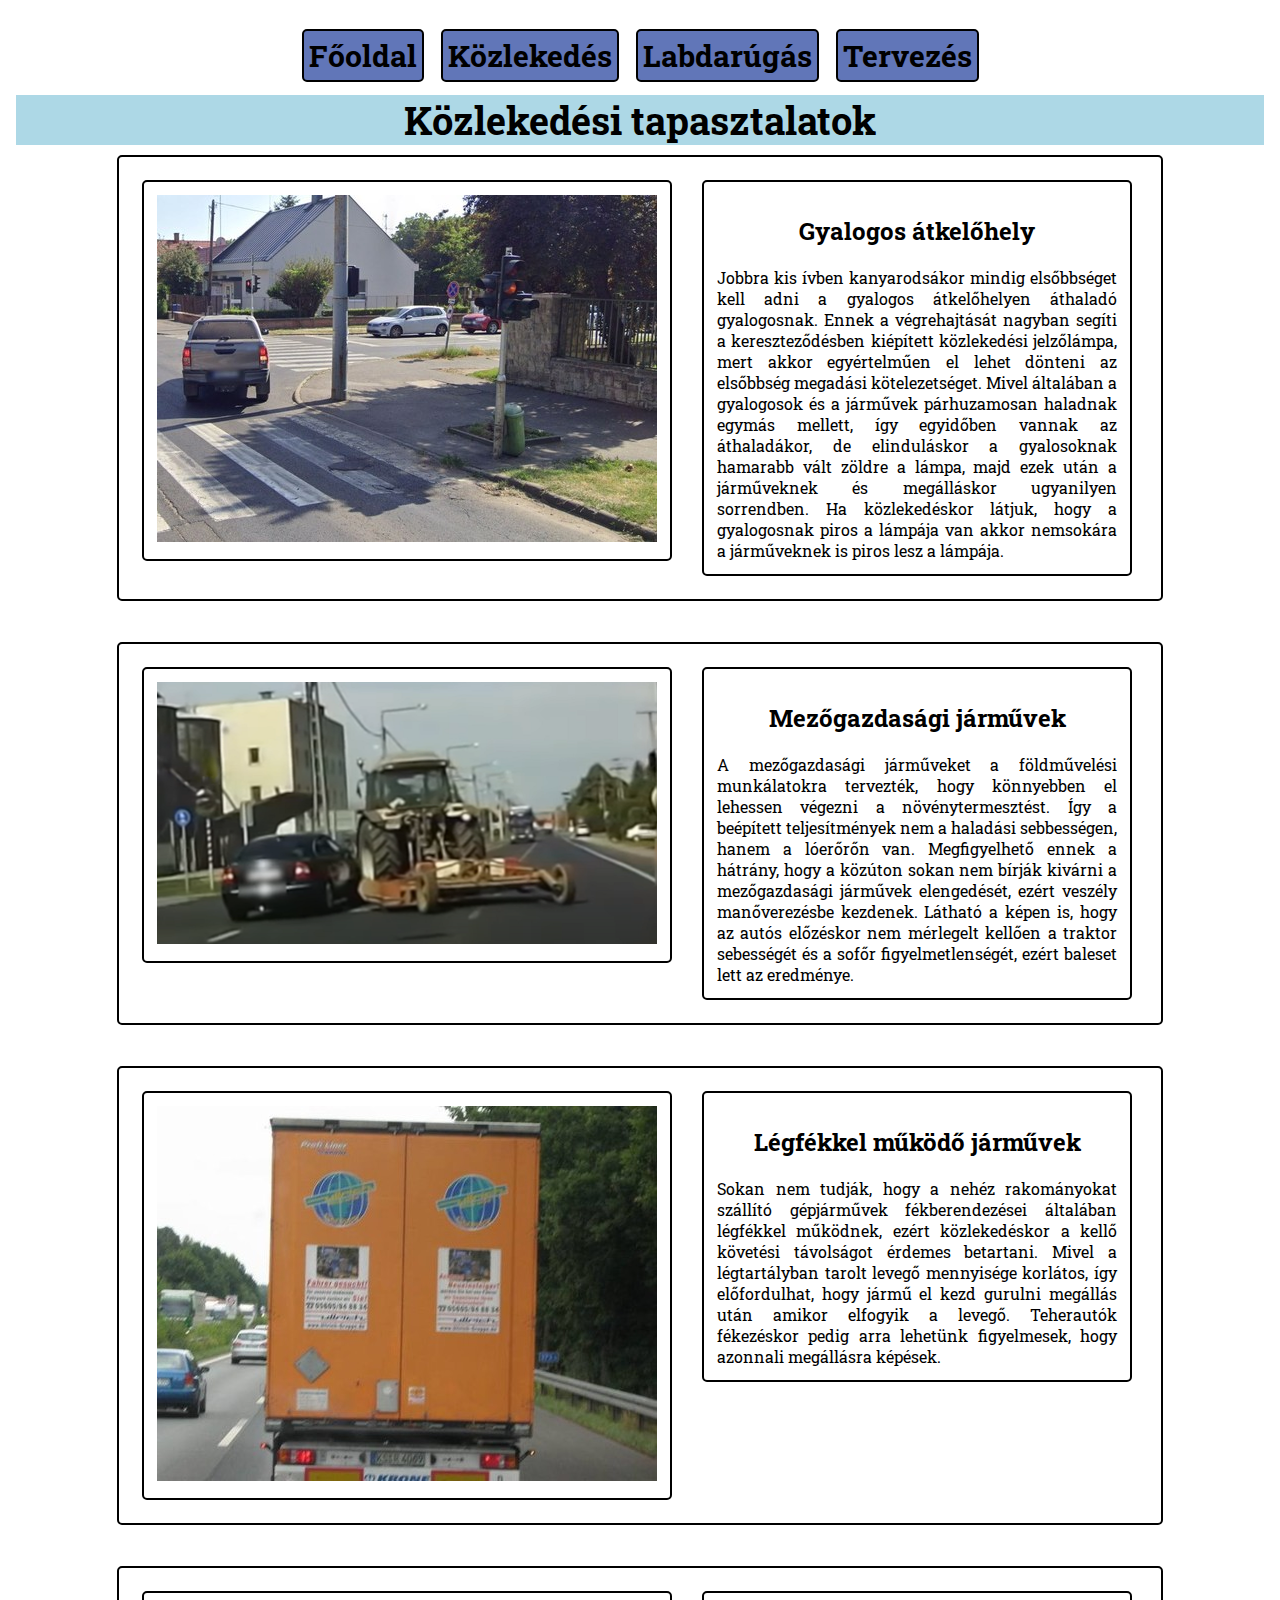
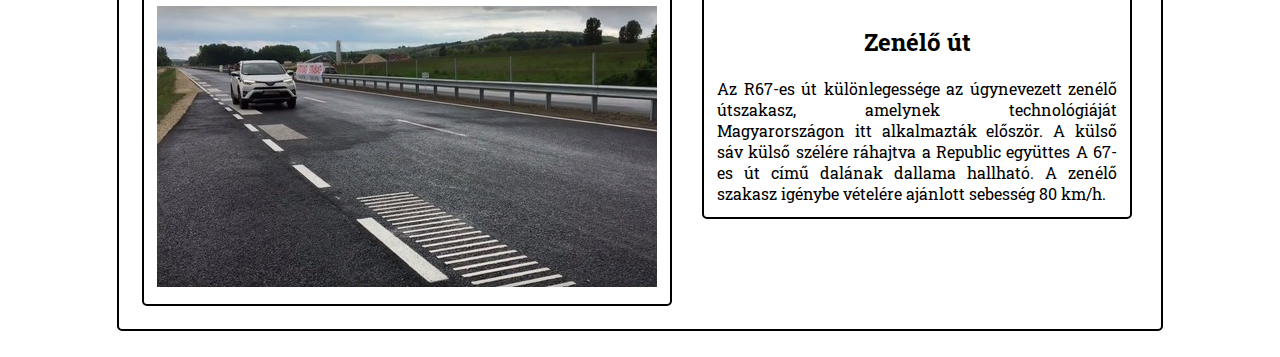
==== közlekedes.html @ 1cb578e0 "Add files via upload" ====
<!DOCTYPE html>
<html>
	<head>
		<title>Portfóló - Közlekedés</title>
		
		<meta charset="utf-8">

		<meta name="viewport" content="width=device-width, initial-scale=1">

		<link rel="stylesheet" type="text/css" href="css/main.css">

		<link href="https://fonts.googleapis.com/css2?family=Roboto+Slab:wght@300&display=swap" rel="stylesheet">
		<!--<img src="css/kepek/szovet.jpg">-->

	</head>
	
	<body>		
		<header class="fejlec">
			<div>
				<a class="panelek" style="text-decoration: none" href="file:///C:/Users/todacsa/Desktop/Elso%20honlap%20projeckt/index.html" > <b> Főoldal </b> </a>
				<a class="panelek" style="text-decoration: none" href="file:///C:/Users/todacsa/Desktop/Elso%20honlap%20projeckt/k%C3%B6zlekedes.html" > <b> Közlekedés </b> </a>
				<a class="panelek" style="text-decoration: none" href="file:///C:/Users/todacsa/Desktop/Elso%20honlap%20projeckt/labdarugas.html"> <b> Labdarúgás </b> </a>
				<a class="panelek" style="text-decoration: none" href="file:///C:/Users/todacsa/Desktop/Elso%20honlap%20projeckt/tervezes.html"> <b> Tervezés </b> </a>
			</div>
		</header>

		<main>

			<div>
				<h1>
					Közlekedési tapasztalatok
				</h1>
			</div>


			<div class="kartya1">
				
			        <div class="kartya1">
						
						<img  src="css/kepek/lampa.jpeg" alt="Közúti trkator"> </a>

					</div>

					<div class="alma">
			        	 <h2 >
			        	 	Gyalogos átkelőhely 
			        	 </h2> 

			        	 <div >
			        	 	Jobbra kis ívben kanyarodsákor mindig elsőbbséget kell adni a gyalogos átkelőhelyen áthaladó gyalogosnak. Ennek a végrehajtását nagyban segíti a kereszteződésben kiépített közlekedési jelzőlámpa, mert akkor egyértelműen el lehet dönteni az elsőbbség megadási kötelezetséget. Mivel általában a gyalogosok és a járművek párhuzamosan haladnak egymás mellett, így egyidőben vannak az áthaladákor, de elinduláskor a gyalosoknak hamarabb vált zöldre a lámpa, majd ezek után a járműveknek és megálláskor ugyanilyen sorrendben. Ha közlekedéskor látjuk, hogy a gyalogosnak piros a lámpája van akkor nemsokára a járműveknek is piros lesz a lámpája.
			        	</div>
			        </div>			       
      		</div>

      		<br>
      		<br>





      		<div class="kartya1">
				
			  	<div class="kartya1">
						
					<img  src="css/kepek/kasza.png" alt="Közúti trkator"> </a>

				</div>

				<div class="alma">
			        <h2 >
			        	 	Mezőgazdasági járművek 
			        </h2> 

			        <div >
			        	A mezőgazdasági járműveket a földművelési munkálatokra tervezték, hogy könnyebben el lehessen végezni a növénytermesztést. Így a beépített teljesítmények nem a haladási sebbességen, hanem a lóerőrőn van. Megfigyelhető ennek a hátrány, hogy a közúton sokan nem bírják kivárni a mezőgazdasági járművek elengedését, ezért veszély manőverezésbe kezdenek. Látható a képen is, hogy az autós előzéskor nem mérlegelt kellően a traktor sebességét és a sofőr figyelmetlenségét, ezért baleset lett az eredménye.
			        </div>
			    </div>			       
      		</div>

      		<br>
      		<br>






      		<div class="kartya1">
				
			  	<div class="kartya1">
						
					<img  src="css/kepek/furgon.jpeg" alt="Közúti trkator"> </a>

				</div>

				<div class="alma">
			        <h2 >
			        	 	Légfékkel működő járművek
			        </h2> 

			        <div >
			        	Sokan nem tudják, hogy a nehéz rakományokat szállító gépjárművek fékberendezései általában légfékkel működnek, ezért közlekedéskor a kellő követési távolságot érdemes betartani. Mivel a légtartályban tarolt levegő mennyisége korlátos, így előfordulhat, hogy jármű el kezd gurulni megállás után amikor elfogyik a levegő. Teherautók fékezéskor pedig arra lehetünk figyelmesek, hogy azonnali megállásra képések.        
			        </div>
			    </div>			       
      		</div>

      		<br>
      		<br>




      		<div class="kartya1">
				
			  	<div class="kartya1">
						
					<img  src="css/kepek/67.jpeg" alt="Közúti trkator">

				</div>

				<div class="alma">
			        <h2 >
			        	 	Zenélő út
			        </h2> 

			        <div >
			        	Az R67-es út különlegessége az úgynevezett zenélő útszakasz, amelynek technológiáját Magyarországon itt alkalmazták először. A külső sáv külső szélére ráhajtva a Republic együttes A 67-es út című dalának dallama hallható. A zenélő szakasz igénybe vételére ajánlott sebesség 80 km/h.
			        </div>
			    </div>			       
      		</div>




		</main>
	</body>
</html>
---- css/main.css ----
body{
	font-family: 'Roboto Slab', serif; 
	margin: 1rem;

}

header{
	background-image: url(file:///C:/Users/todacsa/Desktop/Elso%20honlap%20projeckt/css/kepek/szovet.jpg);
	padding: 0.5rem;
}

.fejlec{
	font-size: 30px;
	text-align: center;

}

.panelek{
	
	border: 2px solid black;
	border-radius: 5px;
	background-color: #6176b8;
	display: inline-block;
	padding: 5px;
	margin: 5px;
	color: black;
	
}


main{
	text-align: center;
	background-image: url(file:///C:/Users/todacsa/Desktop/Elso%20honlap%20projeckt/css/kepek/muszaki.jpg);
}


h1{	
	font-size: 240%;
	min-width: 5%;
	text-align: center;
	background-color: lightblue;
	margin: 0px;

}


.kezdoszoveg{
	border: 2px solid black;
	border-radius: 5px;
	margin: 1rem 5%;
	padding: 5px 2px;
	background: white;
	text-align: center;


}

.kezdo {
    text-align: center;

}

img{
	max-width: 100%;
}


.kartya img{
	min-width: 5%;
	display: inline-block;
	margin: 0px;
}

.kartya {
    border: 2px solid black;
	border-radius: 5px;
	background-color: white;
	display: inline-block;
	padding: 5px;
	margin: 15px;
	text-align: left;

}

.kartya1 {
    border: 2px solid black;
	border-radius: 5px;
	background-color: white;
	display: inline-block;
	padding: 13px;
	margin: 10px;

	text-align: center;
}

.kartya1 img{
	display: inline-block;

}

.alma{
	padding: 13px;
	margin: 1% 1rem;
	border: 2px solid black;
	border-radius: 5px;
	max-width: 25rem;
	display: inline-block;
	text-align: justify;
	vertical-align: top;
}

a{
	color: #000000;
}

.terv{
	border: 2px solid black;
	border-radius: 5px;
	background-color: white;
	display: inline-block;
	padding: 5px;
	margin: 1rem 5%;
	text-align: left;
	text-align: center;
	font-size: 20px;
}

.link{
	text-align: center;
	margin: 1rem;
}

.folia{
	text-align: justify;
	margin: 1rem;
}

h2{
	text-align: center;
}
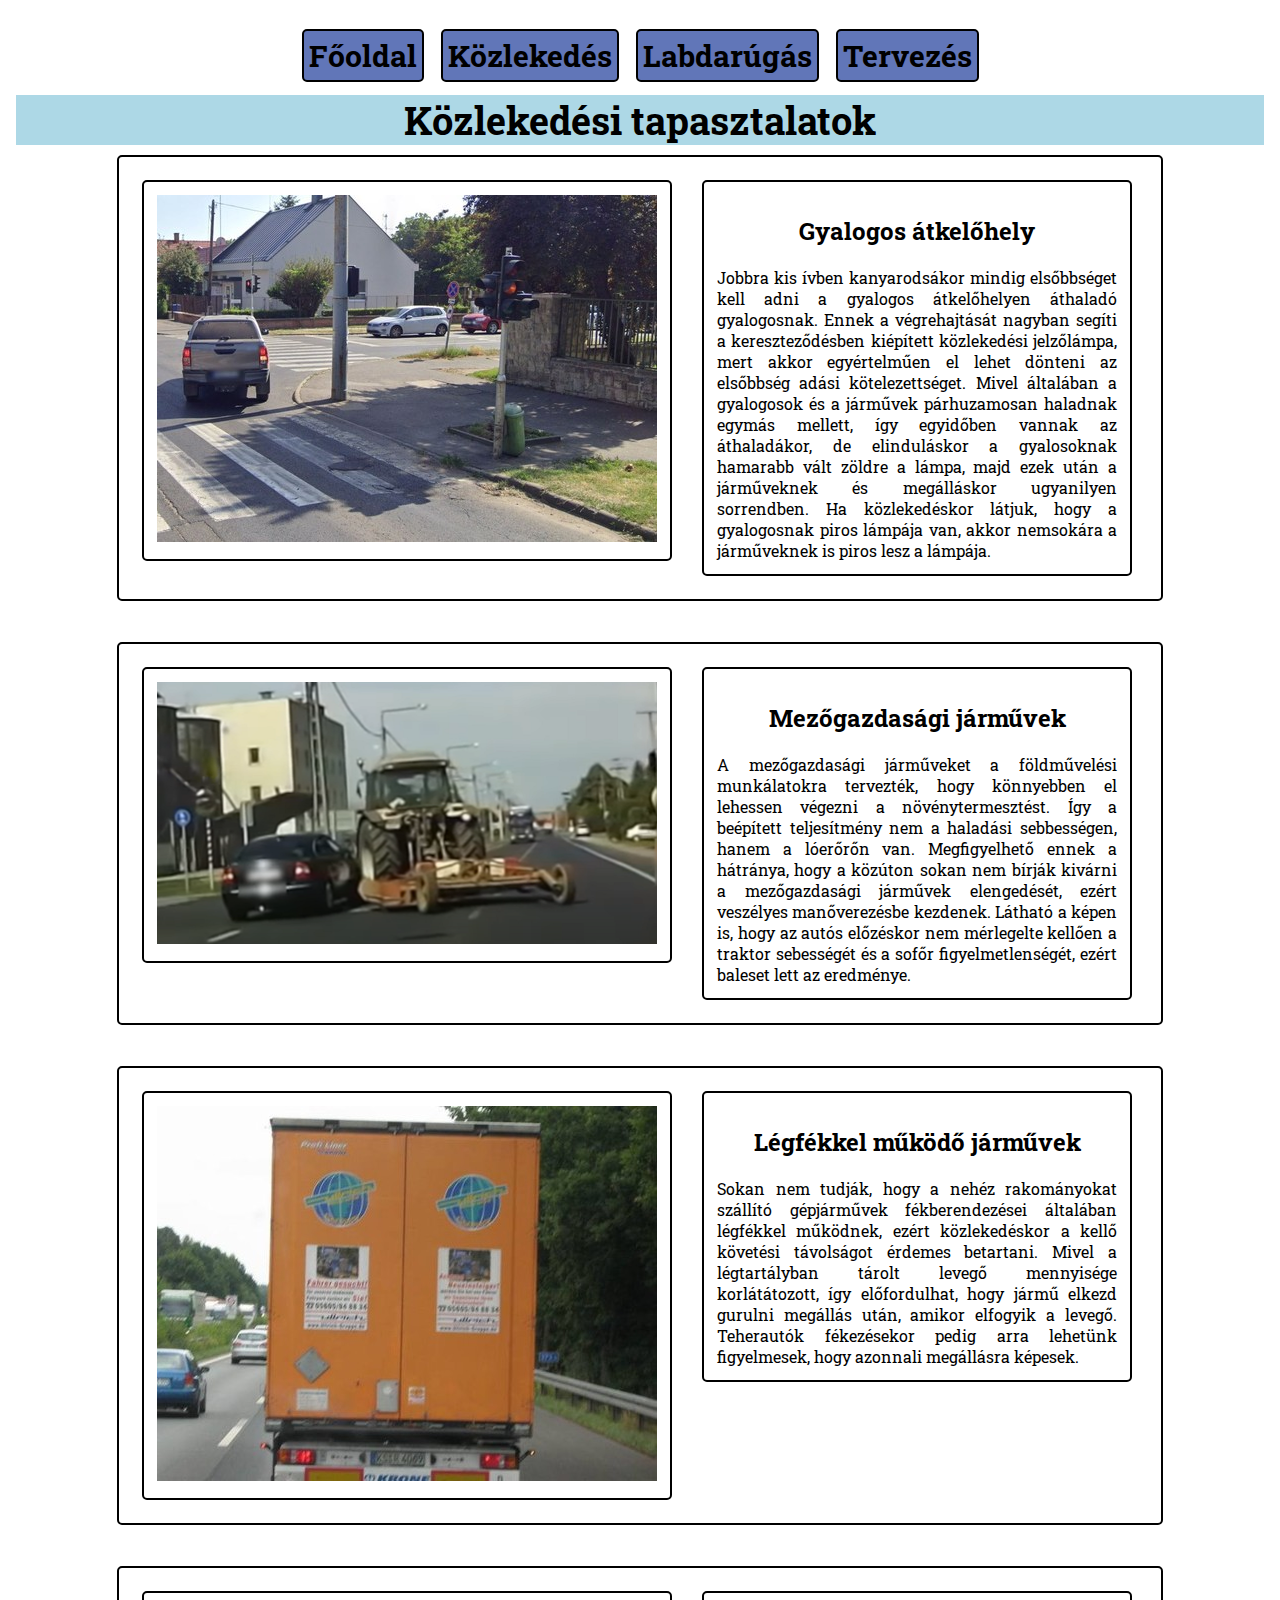
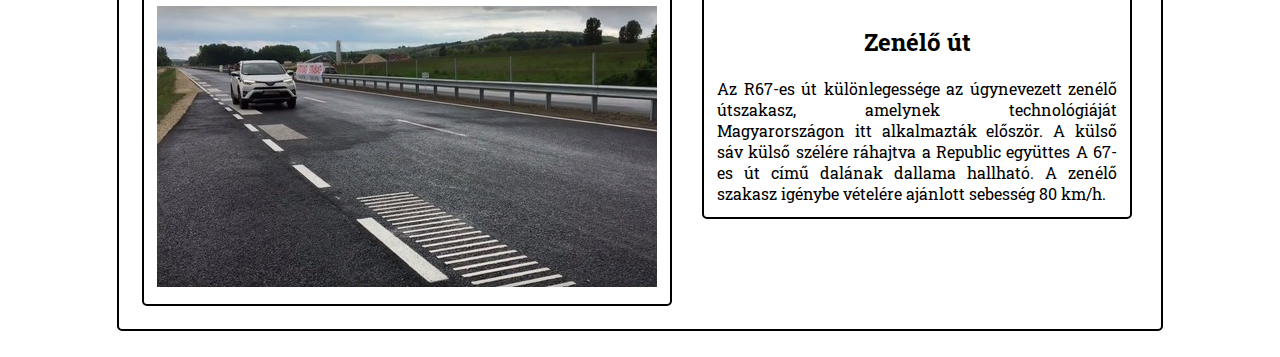
==== commit 20835fb3: "Update közlekedes.html" ====
--- a/közlekedes.html
+++ b/közlekedes.html
@@ -17,10 +17,10 @@
 	<body>		
 		<header class="fejlec">
 			<div>
-				<a class="panelek" style="text-decoration: none" href="file:///C:/Users/todacsa/Desktop/Elso%20honlap%20projeckt/index.html" > <b> Főoldal </b> </a>
-				<a class="panelek" style="text-decoration: none" href="file:///C:/Users/todacsa/Desktop/Elso%20honlap%20projeckt/k%C3%B6zlekedes.html" > <b> Közlekedés </b> </a>
-				<a class="panelek" style="text-decoration: none" href="file:///C:/Users/todacsa/Desktop/Elso%20honlap%20projeckt/labdarugas.html"> <b> Labdarúgás </b> </a>
-				<a class="panelek" style="text-decoration: none" href="file:///C:/Users/todacsa/Desktop/Elso%20honlap%20projeckt/tervezes.html"> <b> Tervezés </b> </a>
+				<a class="panelek" style="text-decoration: none" href="index.html" > <b> Főoldal </b> </a>
+				<a class="panelek" style="text-decoration: none" href="közlekedes.html" > <b> Közlekedés </b> </a>
+				<a class="panelek" style="text-decoration: none" href="labdarugas.html"> <b> Labdarúgás </b> </a>
+				<a class="panelek" style="text-decoration: none" href="tervezes.html"> <b> Tervezés </b> </a>
 			</div>
 		</header>
 
@@ -47,7 +47,10 @@
 			        	 </h2> 
 
 			        	 <div >
-			        	 	Jobbra kis ívben kanyarodsákor mindig elsőbbséget kell adni a gyalogos átkelőhelyen áthaladó gyalogosnak. Ennek a végrehajtását nagyban segíti a kereszteződésben kiépített közlekedési jelzőlámpa, mert akkor egyértelműen el lehet dönteni az elsőbbség megadási kötelezetséget. Mivel általában a gyalogosok és a járművek párhuzamosan haladnak egymás mellett, így egyidőben vannak az áthaladákor, de elinduláskor a gyalosoknak hamarabb vált zöldre a lámpa, majd ezek után a járműveknek és megálláskor ugyanilyen sorrendben. Ha közlekedéskor látjuk, hogy a gyalogosnak piros a lámpája van akkor nemsokára a járműveknek is piros lesz a lámpája.
+			        	 	Jobbra kis ívben kanyarodsákor mindig elsőbbséget kell adni a gyalogos átkelőhelyen áthaladó gyalogosnak. 
+						Ennek a végrehajtását nagyban segíti a kereszteződésben kiépített közlekedési jelzőlámpa, mert akkor egyértelműen el lehet dönteni az elsőbbség adási kötelezettséget. 
+						Mivel általában a gyalogosok és a járművek párhuzamosan haladnak egymás mellett, így egyidőben vannak az áthaladákor, de elinduláskor a gyalosoknak hamarabb vált zöldre a lámpa, majd ezek után a járműveknek és megálláskor ugyanilyen sorrendben. 
+						Ha közlekedéskor látjuk, hogy a gyalogosnak piros lámpája van, akkor nemsokára a járműveknek is piros lesz a lámpája.
 			        	</div>
 			        </div>			       
       		</div>
@@ -73,7 +76,10 @@
 			        </h2> 
 
 			        <div >
-			        	A mezőgazdasági járműveket a földművelési munkálatokra tervezték, hogy könnyebben el lehessen végezni a növénytermesztést. Így a beépített teljesítmények nem a haladási sebbességen, hanem a lóerőrőn van. Megfigyelhető ennek a hátrány, hogy a közúton sokan nem bírják kivárni a mezőgazdasági járművek elengedését, ezért veszély manőverezésbe kezdenek. Látható a képen is, hogy az autós előzéskor nem mérlegelt kellően a traktor sebességét és a sofőr figyelmetlenségét, ezért baleset lett az eredménye.
+			        	A mezőgazdasági járműveket a földművelési munkálatokra tervezték, hogy könnyebben el lehessen végezni a növénytermesztést. 
+					Így a beépített teljesítmény nem a haladási sebbességen, hanem a lóerőrőn van. Megfigyelhető ennek a hátránya, hogy a közúton 
+					sokan nem bírják kivárni a mezőgazdasági járművek elengedését, ezért veszélyes manőverezésbe kezdenek. Látható a képen is, hogy 
+					az autós előzéskor nem mérlegelte kellően a traktor sebességét és a sofőr figyelmetlenségét, ezért baleset lett az eredménye.
 			        </div>
 			    </div>			       
       		</div>
@@ -100,7 +106,10 @@
 			        </h2> 
 
 			        <div >
-			        	Sokan nem tudják, hogy a nehéz rakományokat szállító gépjárművek fékberendezései általában légfékkel működnek, ezért közlekedéskor a kellő követési távolságot érdemes betartani. Mivel a légtartályban tarolt levegő mennyisége korlátos, így előfordulhat, hogy jármű el kezd gurulni megállás után amikor elfogyik a levegő. Teherautók fékezéskor pedig arra lehetünk figyelmesek, hogy azonnali megállásra képések.        
+			        	Sokan nem tudják, hogy a nehéz rakományokat szállító gépjárművek fékberendezései általában légfékkel működnek, 
+					ezért közlekedéskor a kellő követési távolságot érdemes betartani. Mivel a légtartályban tárolt levegő mennyisége 
+					korlátátozott, így előfordulhat, hogy jármű elkezd gurulni megállás után, amikor elfogyik a levegő. Teherautók fékezésekor 
+					pedig arra lehetünk figyelmesek, hogy azonnali megállásra képesek.        
 			        </div>
 			    </div>			       
       		</div>
@@ -125,7 +134,9 @@
 			        </h2> 
 
 			        <div >
-			        	Az R67-es út különlegessége az úgynevezett zenélő útszakasz, amelynek technológiáját Magyarországon itt alkalmazták először. A külső sáv külső szélére ráhajtva a Republic együttes A 67-es út című dalának dallama hallható. A zenélő szakasz igénybe vételére ajánlott sebesség 80 km/h.
+			        	Az R67-es út különlegessége az úgynevezett zenélő útszakasz, amelynek technológiáját Magyarországon 
+					itt alkalmazták először. A külső sáv külső szélére ráhajtva a Republic együttes A 67-es út című dalának 
+					dallama hallható. A zenélő szakasz igénybe vételére ajánlott sebesség 80 km/h.
 			        </div>
 			    </div>			       
       		</div>
@@ -135,4 +146,4 @@
 
 		</main>
 	</body>
-</html>+</html>
--- a/css/main.css
+++ b/css/main.css
@@ -5,7 +5,7 @@
 }
 
 header{
-	background-image: url(file:///C:/Users/todacsa/Desktop/Elso%20honlap%20projeckt/css/kepek/szovet.jpg);
+	background-image: url(https://raw.githubusercontent.com/thetothdaniel/toth_daniel_csaba_portfolio/main/css/kepek/szovet.jpg);
 	padding: 0.5rem;
 }
 
@@ -30,7 +30,7 @@
 
 main{
 	text-align: center;
-	background-image: url(file:///C:/Users/todacsa/Desktop/Elso%20honlap%20projeckt/css/kepek/muszaki.jpg);
+	background-image: url(https://raw.githubusercontent.com/thetothdaniel/toth_daniel_csaba_portfolio/main/css/kepek/muszaki.jpg);
 }
 
 
@@ -139,4 +139,4 @@
 	text-align: center;
 }
 
-	+	
